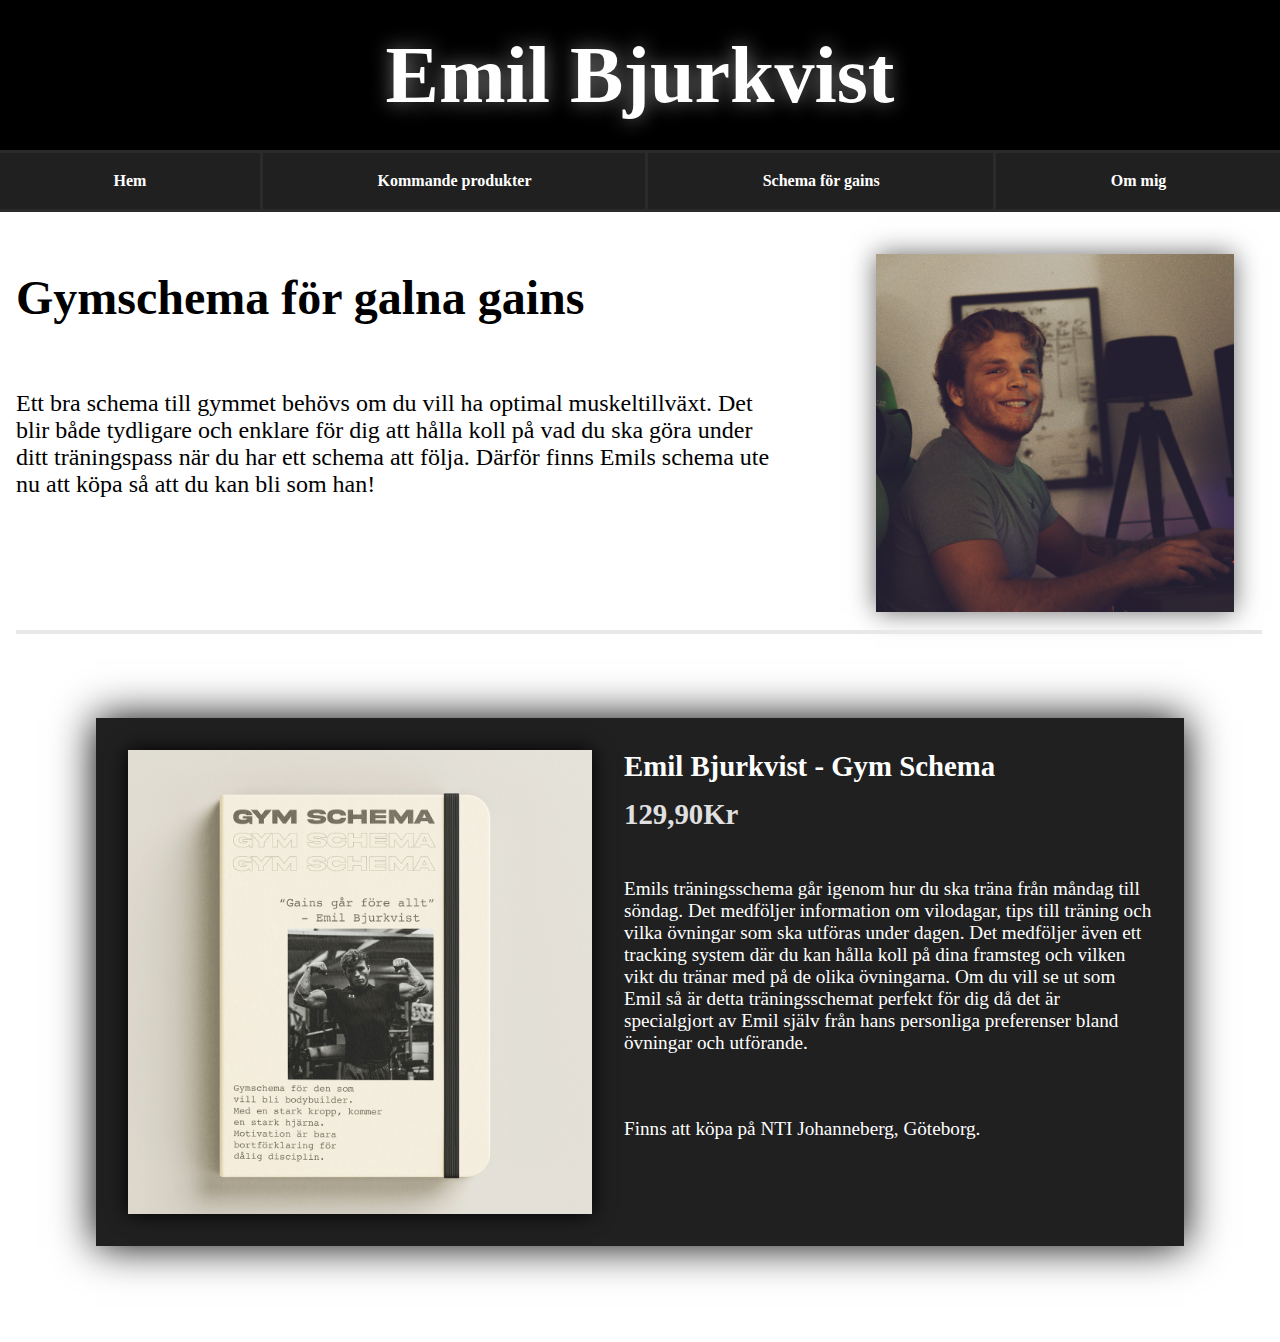
==== gymschema.html @ ff3a6303 "2023-02-28 21:47" ====
<!DOCTYPE html>
<html lang="en">
<head>
    <meta charset="UTF-8">
    <meta http-equiv="X-UA-Compatible" content="IE=edge">
    <meta name="viewport" content="width=device-width, initial-scale=1.0">
    <title>Emil Bjurkvist</title>
    <link rel="stylesheet" href="css/schema.css">
</head>
<body>
    <div id="wrapper-schema">
        <header> 
            <a href="index.html">Emil Bjurkvist</a>
        </header>

        <nav>
            <a href="index.html" id="hem">Hem</a>
            <div id="sträck1"></div>
            <a href="produkter.html">Kommande produkter</a>
            <div id="sträck2"></div>
            <a href="gymschema.html">Schema för gains</a>
            <div id="sträck3"></div>
            <a href="om mig.html">Om mig</a>
        </nav>

        <section id="s1"> 
            <p>Gymschema för galna gains</p>
        </section>

        <section id="s2">
            <p>Ett bra schema till gymmet behövs om du vill ha optimal muskeltillväxt. 
                Det blir både tydligare och enklare för dig att hålla koll på vad du ska 
                göra under ditt träningspass när du har ett schema att följa. Därför finns 
                Emils schema ute nu att köpa så att du kan bli som han!
            </p>
        </section>

        <aside>
            <div></div>
        </aside>

        <div id="line"></div>

        <section id="s3">
            <div id="produkt-schema-img"></div>
            <p id="s3-titel">Emil Bjurkvist - Gym Schema</p>

            <p id="s3-pris">129,90Kr</p>
            
            <p id="s3-beskrivning">Emils träningsschema går igenom hur du ska träna 
                från måndag till söndag. Det medföljer information om vilodagar, 
                tips till träning och vilka övningar som ska utföras under dagen. 
                Det medföljer även ett tracking system där du kan hålla 
                koll på dina framsteg och vilken vikt du tränar med på de olika övningarna. 
                Om du vill se ut som Emil så är detta träningsschemat perfekt för dig då det 
                är specialgjort av Emil själv från hans personliga preferenser bland övningar och utförande.</p>
            
            <p id="s3-affär">Finns att köpa på NTI Johanneberg, Göteborg.</p>
        </section>

    </div>

</body>
</html>
---- css/schema.css ----
body {
    margin: 0px;
    font-family:Roboto;
    font-weight: lighter;
}

#wrapper-schema {
    display: grid;
    min-height: 100vh;
    width: 100vw;
    grid-template-areas:
    'hd hd hd'
    'nv nv nv'
    's1 s1 as'
    's2 s2 as'
    'l1 l1 l1'
    's3 s3 s3'
    ;
    grid-template-rows: 150px 3.5rem 10rem 14rem 2rem 45rem;
}

header {
    display: grid;
    grid-area: hd;
    width: 100vw;
    height: 150px;
    background-color: black;
    color: white;
    justify-content: center;
    align-items: center;
    font-size: 80px;
    font-family: 'Montserrat';
    font-weight: bold;
}

nav {
    display: grid;
    grid-area: nv;
    width: 100vw;
    height: 3.5rem;
    background-color: rgb(32, 32, 32);
    display: flex;
    font-family: 'Montserrat';
    font-weight: bold;
    justify-content: space-evenly;
    align-items: center;
    border-top: solid rgb(43, 43, 43);
    border-bottom: solid rgb(43, 43, 43);
}

#sträck1 {
    border-left: solid rgb(43, 43, 43);
    height: 3.5rem;
    width: 1px;
}

#sträck2 {
    border-left: solid rgb(43, 43, 43);
    height: 3.5rem;
    width: 1px;
}
#sträck3 {
    border-left: solid rgb(43, 43, 43);
    height: 3.5rem;
    width: 1px;
}

#s1 {
    display: grid;
    grid-area: s1;
    font-family: 'Montserrat';
    font-weight: bold;
    font-size: 3rem;
    margin-left: 1rem;
    margin-top: 1rem;
    width: 60vw;
}

#s2 {
    display: grid;
    grid-area: s2;
    font-size: 1.5rem;
    margin-left: 1rem;
    width: 60vw;
}

aside {
    display: grid;
    grid-area: as;
    width: 28vw;
    height: 28vw;
    margin-top: 3rem;
    background-image: url("../img/Emil-face.jpg");
    background-size: cover;
    box-shadow: 0px 0px 25px rgba(0, 0, 0, 0.584);
}

#line {
    margin-top: 2.5rem;
    margin-left: 1rem;
    margin-right: 1rem;
    grid-area: l1;
    height: 0px;
    width: 97%;
    border: 2px solid rgb(232, 232, 232);
}

#s3 {
    display: grid;
    grid-area: s3;
    margin: 6rem;
    background-color: rgb(32, 32, 32);
    grid-template-areas: 
    'img img pt pt'
    'img img kr kr'
    'img img sb sb'
    'img img af af'
    ;
    grid-template-rows: 3rem 3rem 15rem 3rem;
    box-shadow: 0px 0px 40px black;
}

#s3 #produkt-schema-img {
    display: grid;
    grid-area: img;
    background-image: url("../img/schema-produkt.jpg");
    background-size: cover;
    margin: 2rem;
    height: 29rem;
    width: 29rem;
    justify-content: left;
    align-items: center;
    box-shadow: 0px 0px 20px black;
}

#s3-titel {
    display: grid;
    grid-area: pt;
    margin: 2rem 2rem 2rem 0rem;
    color: white;
    font-family: 'Montserrat';
    font-weight: bold;
    font-size: 1.8rem;
}

#s3-pris {
    display: grid;
    grid-area: kr;
    margin: 2rem 2rem 2rem 0rem;
    color: rgb(224, 224, 224);
    font-family: 'Montserrat';
    font-weight: bold;
    font-size: 1.8rem;
}

#s3-beskrivning {
    display: grid;
    grid-area: sb;
    font-size: 1.2rem;
    color: white;
    margin-top: 4rem;
    padding-right: 2rem;
}

#s3-affär {
    display: grid;
    grid-area: af;
    font-size: 1.2rem;
    color: white;
    margin-top: 4rem;
    padding-right: 2rem;
}

a:link {
    text-decoration: none;
}

header a {
    color: white;
}

nav a {
    color: rgb(255, 255, 255);
}

header a {
    text-shadow: 0px 0px 20px rgba(255, 255, 255, 0.47);
    transition: text-shadow 0.1s ease;
}

header a:hover {
    text-shadow: 0px 0px 20px rgb(0, 204, 41);
}

nav a {
    transition: text-shadow 0.1s ease;
}

nav a:hover {
    text-shadow: 0px 0px 10px rgb(255, 255, 255);
}

#hem {
    transition: text-shadow 0.1s ease;
}

#hem:hover {
    text-shadow: 0px 0px 20px rgb(0, 204, 41);
}
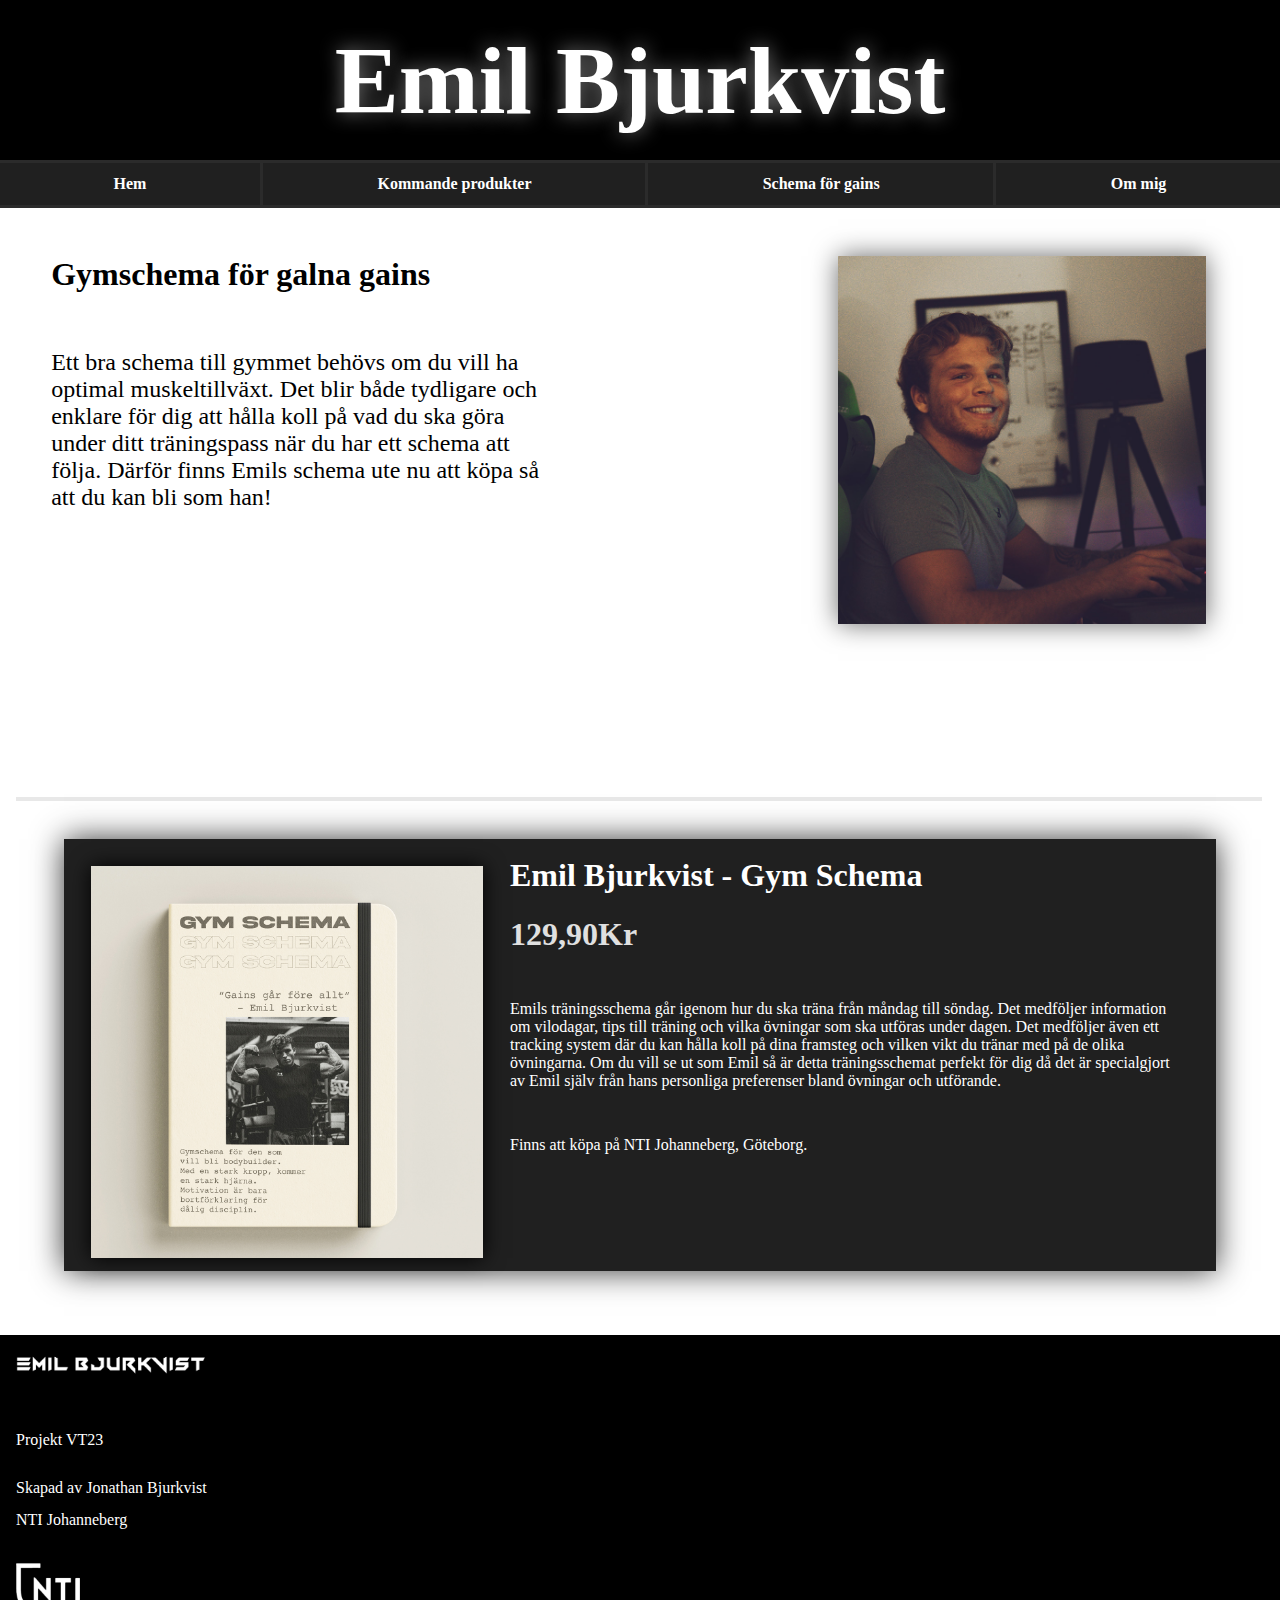
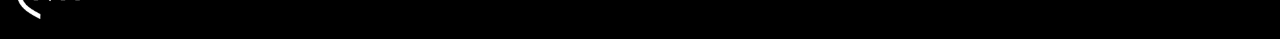
==== commit ef15e8a6: "v.13 tisdag" ====
--- a/gymschema.html
+++ b/gymschema.html
@@ -58,6 +58,20 @@
             <p id="s3-affär">Finns att köpa på NTI Johanneberg, Göteborg.</p>
         </section>
 
+        <footer>
+            <img id="emil-logo" src="img/Emil-b_logo.png" alt="emil-logo">
+            <p id="ft_pjvt23">
+                Projekt VT23
+            </p>
+            <p id="ft_jb">
+                Skapad av Jonathan Bjurkvist
+            </p>
+            <p id="ft_nti">
+                NTI Johanneberg
+            </p>
+            <img id="nti-logo" src="img/NTI-logo.png" alt="nti-logo">
+        </footer>
+
     </div>
 
 </body>
--- a/css/schema.css
+++ b/css/schema.css
@@ -15,20 +15,20 @@
     's2 s2 as'
     'l1 l1 l1'
     's3 s3 s3'
+    'ft ft ft'
     ;
-    grid-template-rows: 150px 3.5rem 10rem 14rem 2rem 45rem;
+    grid-template-rows: 10rem 3rem 13vh 48vh 2vh 35rem 19rem;
 }
 
 header {
     display: grid;
     grid-area: hd;
-    width: 100vw;
-    height: 150px;
+    width: 100%;
     background-color: black;
     color: white;
     justify-content: center;
     align-items: center;
-    font-size: 80px;
+    font-size: 6rem;
     font-family: 'Montserrat';
     font-weight: bold;
 }
@@ -37,31 +37,32 @@
     display: grid;
     grid-area: nv;
     width: 100vw;
-    height: 3.5rem;
     background-color: rgb(32, 32, 32);
     display: flex;
     font-family: 'Montserrat';
+    font-size: 1rem;
     font-weight: bold;
     justify-content: space-evenly;
     align-items: center;
     border-top: solid rgb(43, 43, 43);
     border-bottom: solid rgb(43, 43, 43);
+
 }
 
 #sträck1 {
     border-left: solid rgb(43, 43, 43);
-    height: 3.5rem;
+    height: 3rem;
     width: 1px;
 }
 
 #sträck2 {
     border-left: solid rgb(43, 43, 43);
-    height: 3.5rem;
+    height: 3rem;
     width: 1px;
 }
 #sträck3 {
     border-left: solid rgb(43, 43, 43);
-    height: 3.5rem;
+    height: 3rem;
     width: 1px;
 }
 
@@ -70,25 +71,25 @@
     grid-area: s1;
     font-family: 'Montserrat';
     font-weight: bold;
-    font-size: 3rem;
-    margin-left: 1rem;
+    font-size: 2rem;
+    margin-left: 4vw;
     margin-top: 1rem;
-    width: 60vw;
+    width: 50vw;
 }
 
 #s2 {
     display: grid;
     grid-area: s2;
     font-size: 1.5rem;
-    margin-left: 1rem;
-    width: 60vw;
+    margin-left: 4vw;
+    width: 40vw;
 }
 
 aside {
     display: grid;
     grid-area: as;
-    width: 28vw;
-    height: 28vw;
+    width: 23rem;
+    height: 23rem;
     margin-top: 3rem;
     background-image: url("../img/Emil-face.jpg");
     background-size: cover;
@@ -108,7 +109,7 @@
 #s3 {
     display: grid;
     grid-area: s3;
-    margin: 6rem;
+    margin: 4rem;
     background-color: rgb(32, 32, 32);
     grid-template-areas: 
     'img img pt pt'
@@ -116,8 +117,8 @@
     'img img sb sb'
     'img img af af'
     ;
-    grid-template-rows: 3rem 3rem 15rem 3rem;
-    box-shadow: 0px 0px 40px black;
+    grid-template-rows: 5vh 4vh 9rem 1rem;
+    box-shadow: 0px 0px 30px rgba(0, 0, 0, 0.787);
 }
 
 #s3 #produkt-schema-img {
@@ -125,9 +126,9 @@
     grid-area: img;
     background-image: url("../img/schema-produkt.jpg");
     background-size: cover;
-    margin: 2rem;
-    height: 29rem;
-    width: 29rem;
+    margin: 3vh;
+    height: 24.5rem;
+    width: 24.5rem;
     justify-content: left;
     align-items: center;
     box-shadow: 0px 0px 20px black;
@@ -136,11 +137,11 @@
 #s3-titel {
     display: grid;
     grid-area: pt;
-    margin: 2rem 2rem 2rem 0rem;
-    color: white;
-    font-family: 'Montserrat';
-    font-weight: bold;
-    font-size: 1.8rem;
+    margin: 2vh 2vh 2vh 0vh;
+    color: white;
+    font-family: 'Montserrat';
+    font-weight: bold;
+    font-size: 2rem;
 }
 
 #s3-pris {
@@ -150,25 +151,69 @@
     color: rgb(224, 224, 224);
     font-family: 'Montserrat';
     font-weight: bold;
-    font-size: 1.8rem;
+    font-size: 2rem;
 }
 
 #s3-beskrivning {
     display: grid;
     grid-area: sb;
-    font-size: 1.2rem;
-    color: white;
-    margin-top: 4rem;
+    font-size: 1rem;
+    color: white;
+    margin-top: 5rem;
     padding-right: 2rem;
 }
 
 #s3-affär {
     display: grid;
     grid-area: af;
-    font-size: 1.2rem;
-    color: white;
-    margin-top: 4rem;
+    font-size: 1rem;
+    color: white;
+    margin-top: 8vh;
     padding-right: 2rem;
+}
+
+footer {
+    display: grid;
+    grid-area: ft;
+    background-color: black;
+    color: white;
+    display: grid;
+    grid-template-areas:
+    'el el el'
+    'pj pj pj'
+    'jb jb jb'
+    'nt nt nt'
+    'nl nl nl'
+    ;
+    grid-template-rows: 5rem 3rem 2rem 2rem;
+}
+
+#emil-logo {
+    grid-area: el;
+    margin: 1rem;
+    width: 12rem;
+    height: auto;
+}
+
+#ft_pjvt23 {
+    grid-area: pj;
+    margin: 1rem;
+}
+
+#ft_jb {
+    grid-area: jb;
+    margin: 1rem;
+}
+
+#ft_nti {
+    grid-area: nt;
+    margin: 1rem;
+}
+
+#nti-logo {
+    grid-area: nl;
+    width: 4rem;
+    margin: 1rem;margin-top: 2rem;
 }
 
 a:link {
